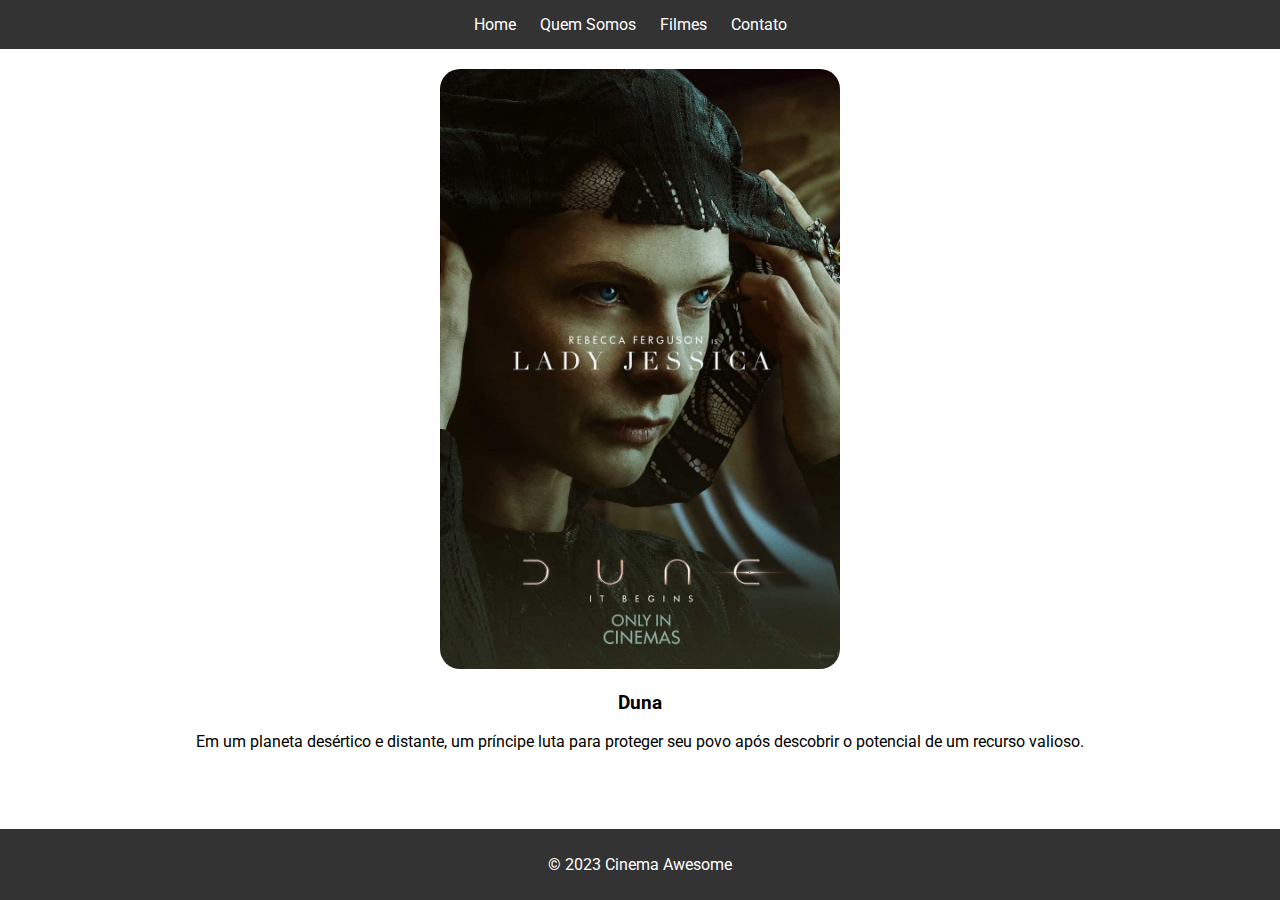
==== front/home/index.html @ 2a976455 "implementando a página "quem-somos"" ====
<!DOCTYPE html>
<html lang="en">

<head>
    <meta charset="UTF-8">
    <meta name="viewport" content="width=device-width, initial-scale=1.0">
    <title>Cinema</title>
    <link rel="stylesheet" href="styles.css">
    <link href="https://fonts.googleapis.com/css2?family=Roboto:wght@400;700&display=swap" rel="stylesheet">
</head>

<body>
    <header>
        <nav>
            <ul class="menu">
                <li><a href="index.html">Home</a></li>
                <li><a href="./quem-somos/quem-somos.html">Quem Somos</a></li>
                <li><a href="filmes.html">Filmes</a></li>
                <li><a href="contato.html">Contato</a></li>
            </ul>
        </nav>
    </header>

    <main>
        <section class="carousel" id="movieCarousel">
            <!-- Conteúdo do carrossel será gerado dinamicamente -->
        </section>
    </main>

    <footer>
        <p>&copy; 2023 Cinema Awesome</p>
    </footer>

    <script>
        // JSON com informações dos filmes
        const filmes = [
            {
                "titulo": "Duna",
                "caminhoImagem": "filme1.jpg",
                "descricao": "Em um planeta desértico e distante, um príncipe luta para proteger seu povo após descobrir o potencial de um recurso valioso.",
                "lancamento": "2021",
                "genero": ["Ficção científica", "Aventura"],
                "ondeAssistir": ["HBO Max", "Prime Video"]
            },
            {
                "titulo": "No Time to Die",
                "caminhoImagem": "filme2.jpg",
                "descricao": "O agente 007 enfrenta um novo desafio, confrontando um inimigo com uma perigosa tecnologia.",
                "lancamento": "2021",
                "genero": ["Ação", "Espionagem"],
                "ondeAssistir": ["Prime Video", "Netflix"]
            },
            {
                "titulo": "Spider-Man: No Way Home",
                "caminhoImagem": "filme3.jpg",
                "descricao": "Peter Parker busca ajuda de um feiticeiro para resolver problemas causados por um feitiço.",
                "lancamento": "2021",
                "genero": ["Ação", "Aventura", "Fantasia"],
                "ondeAssistir": ["Cinema", "HBO Max"]
            },
            {
                "titulo": "Cruella",
                "caminhoImagem": "filme4.jpg",
                "descricao": "A origem da infame vilã Cruella de Vil, conhecida por sua obsessão por peles de dálmatas.",
                "lancamento": "2021",
                "genero": ["Comédia", "Crime"],
                "ondeAssistir": ["Disney+", "Prime Video"]
            }
        ];

        // Função para gerar o conteúdo do carrossel com base no JSON
        function criarCarrossel(filmes) {
            const carrossel = document.getElementById("movieCarousel");

            filmes.forEach(filme => {
                // console.log("Filme: ", filme)
                const itemCarrossel = document.createElement("div");
                itemCarrossel.classList.add("carousel-item");

                const imagem = document.createElement("img");
                imagem.src = filme.caminhoImagem;
                imagem.alt = filme.titulo;

                const titulo = document.createElement("h3");
                titulo.textContent = filme.titulo;

                const descricao = document.createElement("p");
                descricao.textContent = filme.descricao;

                itemCarrossel.appendChild(imagem);
                itemCarrossel.appendChild(titulo);
                itemCarrossel.appendChild(descricao);


                carrossel.appendChild(itemCarrossel);
                console.log("Elemento criado: ", itemCarrossel); // Adicionado para verificar se os elementos estão sendo gerados corretamente
            });
        }

        // Chama a função para criar o carrossel com base no JSON de filmes
        criarCarrossel(filmes);
    </script>

    <script src="scripts.js"></script>

</body>

</html>
---- front/home/styles.css ----
/* Estilos gerais */
html, body {
  height: 100%;
  margin: 0;
  padding: 0;
}

body {
  display: flex;
  flex-direction: column;
  font-family: 'Roboto', sans-serif;
  margin: 0;
  padding: 0;
}

/* Estilos do cabeçalho */
header {
  background-color: #333;
  color: white;
  padding: 15px 0;
}

nav ul {
  list-style: none;
  margin: 0;
  padding: 0;
  text-align: center;
}

nav ul li {
  display: inline;
  margin-right: 20px;
}

nav ul li a {
  color: white;
  text-decoration: none;
}

/* Estilos do carrossel */
main {
  flex: 1; /* Ocupa todo o espaço restante */
}

.carousel {
  width: 80%;
  margin: 20px auto;
  overflow: hidden;
  position: relative;
}

.carousel-item {
  display: none;
  text-align: center;
}

.carousel-item img {
  width: 400px; /* Defina a largura desejada */
  height: 600px; /* Defina a altura desejada */
  object-fit: cover; /* Para manter a proporção da imagem */
  border-radius: 20px;
}

footer {
  text-align: center;
  padding: 10px 0;
  background-color: #333;
  color: white;
  position: fixed;
  bottom: 0;
  width: 100%;
}
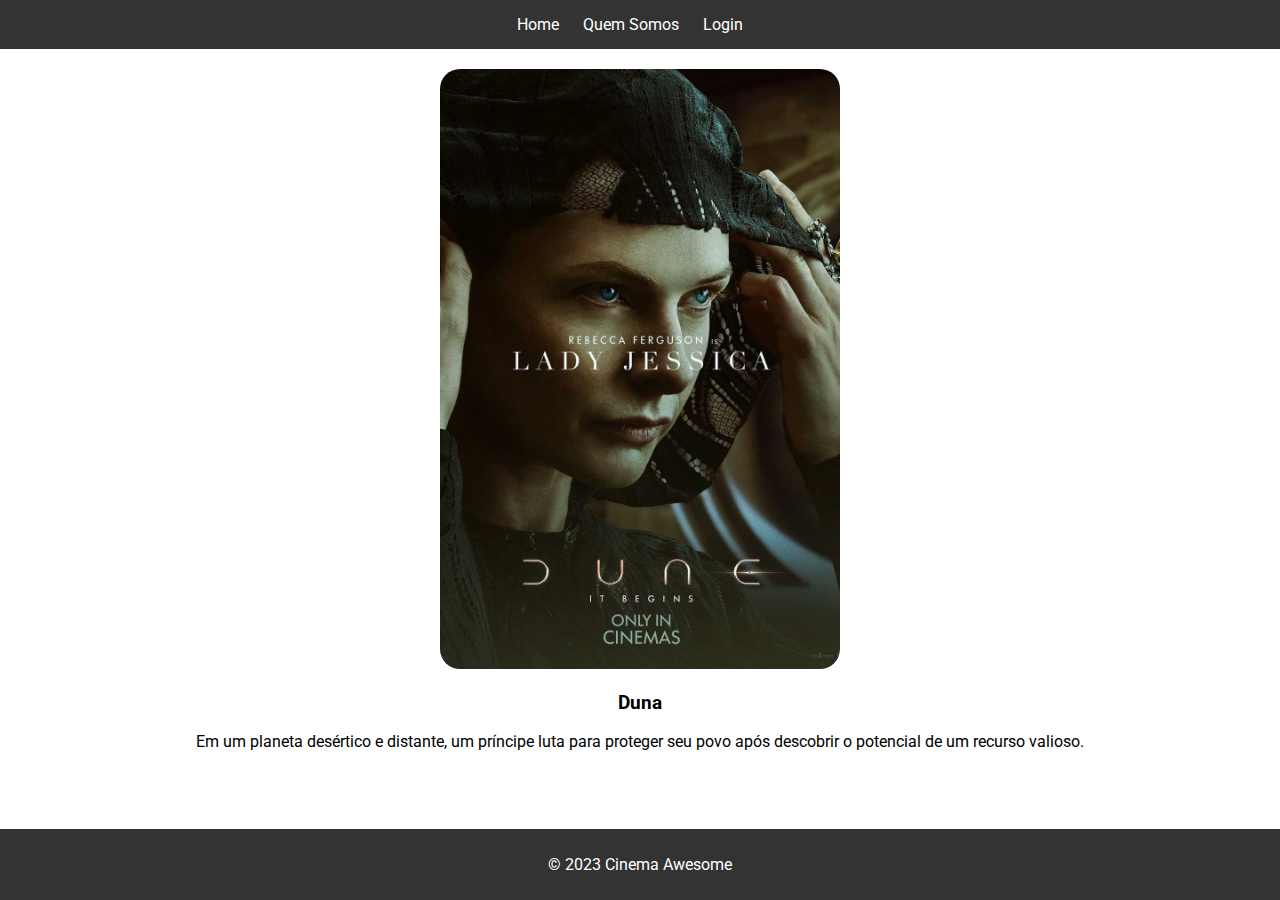
==== commit 2aee185b: "pagina e filtragem dos filmes" ====
--- a/front/home/index.html
+++ b/front/home/index.html
@@ -15,8 +15,7 @@
             <ul class="menu">
                 <li><a href="index.html">Home</a></li>
                 <li><a href="./quem-somos/quem-somos.html">Quem Somos</a></li>
-                <li><a href="filmes.html">Filmes</a></li>
-                <li><a href="contato.html">Contato</a></li>
+                <li><a href="./contato/contato.html">Login</a></li>
             </ul>
         </nav>
     </header>
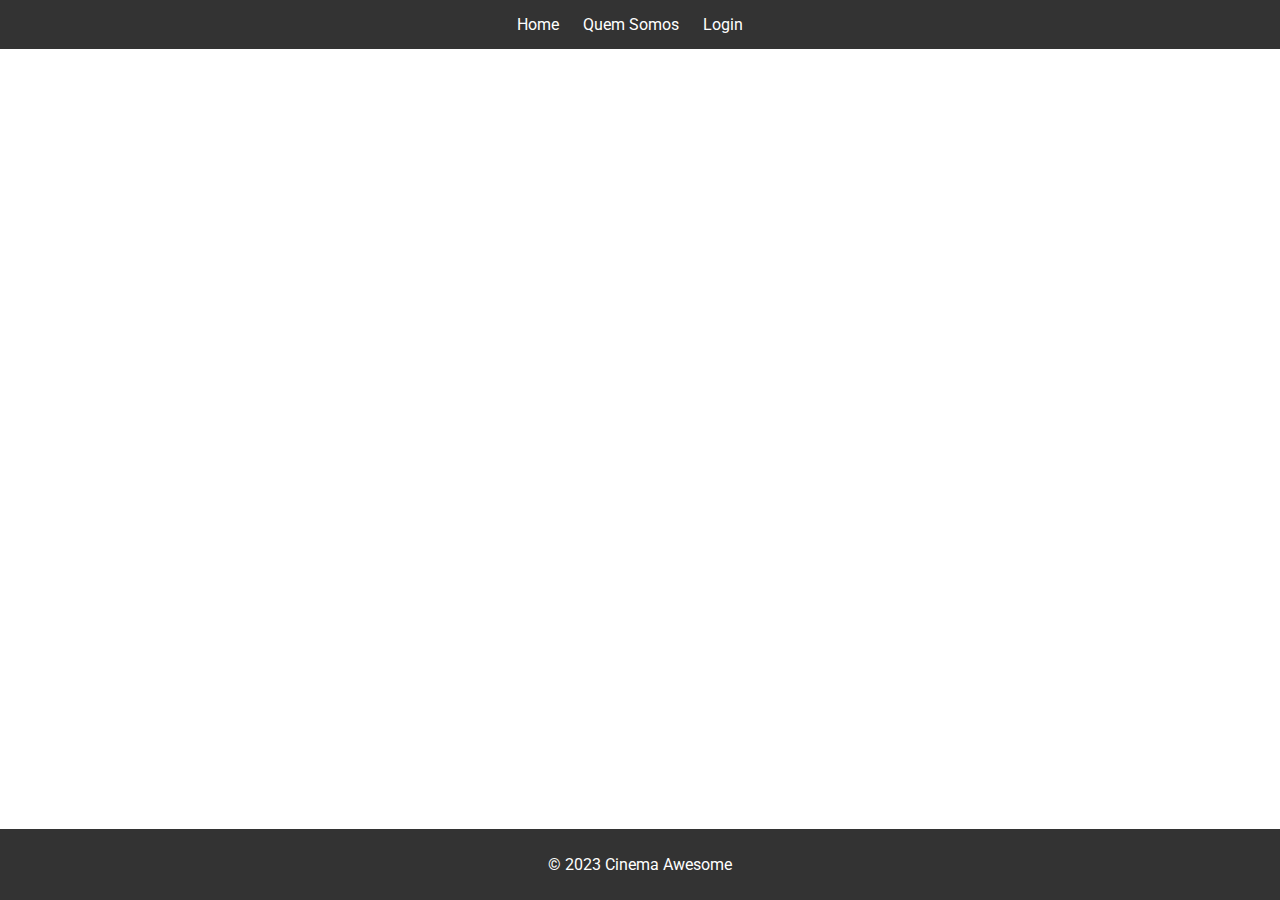
==== commit b675205c: "corrigindo carrossel" ====
--- a/front/home/index.html
+++ b/front/home/index.html
@@ -29,78 +29,45 @@
     <footer>
         <p>&copy; 2023 Cinema Awesome</p>
     </footer>
+    
+    <script src="scripts.js"></script>
+   <script>
+        fetch('http://localhost:8080/filmes/listar')
+            .then(response => response.json())
+            .then(data => {
+                const filmes = data.content.slice(1, 4); // Obtém apenas os três primeiros filmes
 
-    <script>
-        // JSON com informações dos filmes
-        const filmes = [
-            {
-                "titulo": "Duna",
-                "caminhoImagem": "filme1.jpg",
-                "descricao": "Em um planeta desértico e distante, um príncipe luta para proteger seu povo após descobrir o potencial de um recurso valioso.",
-                "lancamento": "2021",
-                "genero": ["Ficção científica", "Aventura"],
-                "ondeAssistir": ["HBO Max", "Prime Video"]
-            },
-            {
-                "titulo": "No Time to Die",
-                "caminhoImagem": "filme2.jpg",
-                "descricao": "O agente 007 enfrenta um novo desafio, confrontando um inimigo com uma perigosa tecnologia.",
-                "lancamento": "2021",
-                "genero": ["Ação", "Espionagem"],
-                "ondeAssistir": ["Prime Video", "Netflix"]
-            },
-            {
-                "titulo": "Spider-Man: No Way Home",
-                "caminhoImagem": "filme3.jpg",
-                "descricao": "Peter Parker busca ajuda de um feiticeiro para resolver problemas causados por um feitiço.",
-                "lancamento": "2021",
-                "genero": ["Ação", "Aventura", "Fantasia"],
-                "ondeAssistir": ["Cinema", "HBO Max"]
-            },
-            {
-                "titulo": "Cruella",
-                "caminhoImagem": "filme4.jpg",
-                "descricao": "A origem da infame vilã Cruella de Vil, conhecida por sua obsessão por peles de dálmatas.",
-                "lancamento": "2021",
-                "genero": ["Comédia", "Crime"],
-                "ondeAssistir": ["Disney+", "Prime Video"]
-            }
-        ];
+                const carrossel = document.getElementById('movieCarousel');
 
-        // Função para gerar o conteúdo do carrossel com base no JSON
-        function criarCarrossel(filmes) {
-            const carrossel = document.getElementById("movieCarousel");
+                filmes.forEach(filme => {
+                    console.log("Filme: ", filme)
+                    const itemCarrossel = document.createElement("div");
+                    itemCarrossel.classList.add("carousel-item");
 
-            filmes.forEach(filme => {
-                // console.log("Filme: ", filme)
-                const itemCarrossel = document.createElement("div");
-                itemCarrossel.classList.add("carousel-item");
+                    const imagem = document.createElement("img");
+                    imagem.src = "./filmes/" + filme.poster;
+                    imagem.alt = "filme";
 
-                const imagem = document.createElement("img");
-                imagem.src = filme.caminhoImagem;
-                imagem.alt = filme.titulo;
+                    const titulo = document.createElement("h3");
+                    titulo.textContent = filme.titulo;
 
-                const titulo = document.createElement("h3");
-                titulo.textContent = filme.titulo;
+                    const descricao = document.createElement("p");
+                    descricao.textContent = filme.descricao;
 
-                const descricao = document.createElement("p");
-                descricao.textContent = filme.descricao;
-
-                itemCarrossel.appendChild(imagem);
-                itemCarrossel.appendChild(titulo);
-                itemCarrossel.appendChild(descricao);
+                    itemCarrossel.appendChild(imagem);
+                    itemCarrossel.appendChild(titulo);
+                    itemCarrossel.appendChild(descricao);
 
 
-                carrossel.appendChild(itemCarrossel);
-                console.log("Elemento criado: ", itemCarrossel); // Adicionado para verificar se os elementos estão sendo gerados corretamente
-            });
-        }
+                    carrossel.appendChild(itemCarrossel);
+                    console.log("Elemento criado: ", itemCarrossel); // Adicionado para verificar se os elementos estão sendo gerados corretamente
+                });
+            })
+            .catch(error => console.error('Erro ao carregar os filmes:', error));
 
-        // Chama a função para criar o carrossel com base no JSON de filmes
-        criarCarrossel(filmes);
-    </script>
+            setTimeout(carousel, 2000); // Troca a cada 2 segundos
+   </script>
 
-    <script src="scripts.js"></script>
 
 </body>
 
